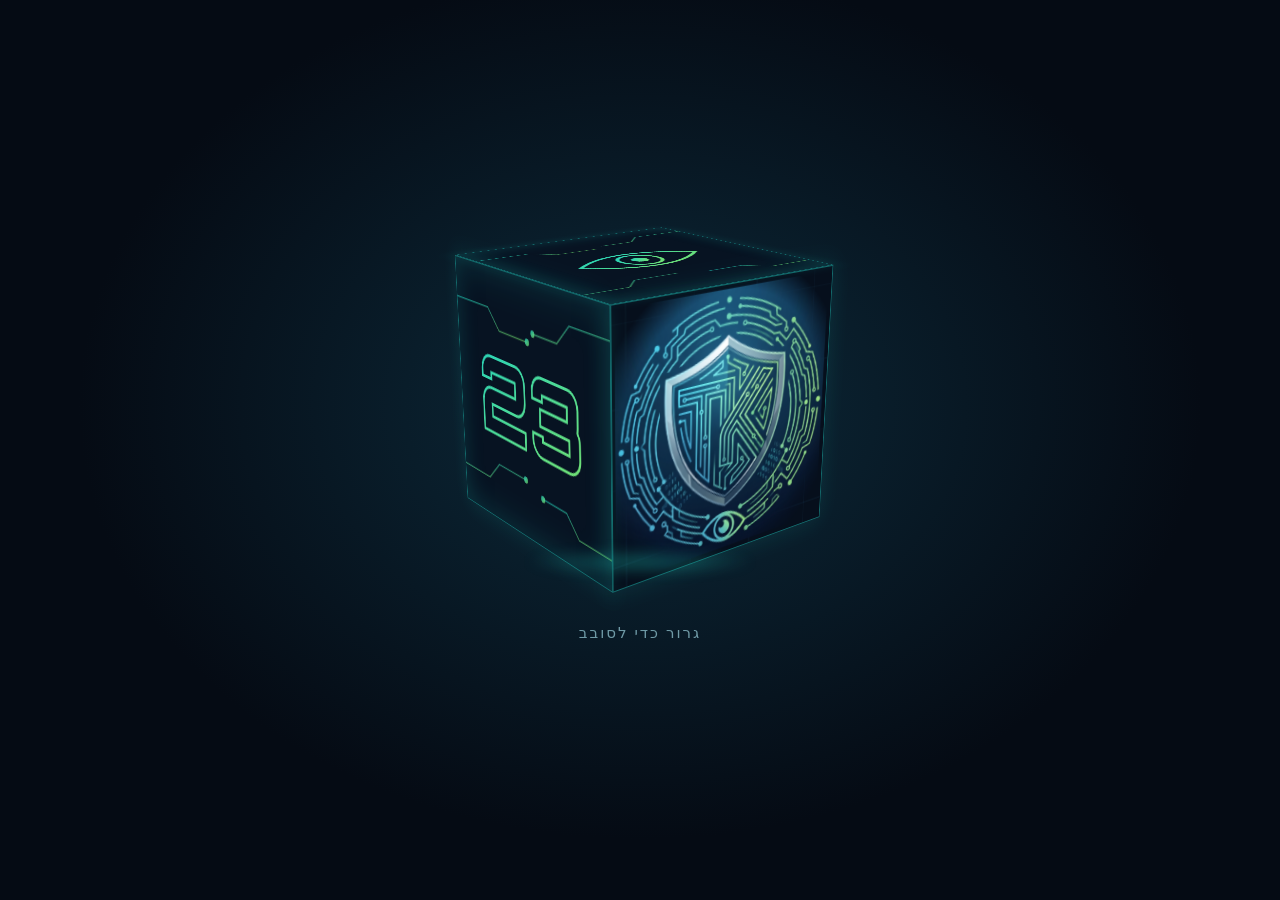
==== logo-cube/index.html @ 529abd17 "Add rotating 3D logo cube for the brand site Self-contained CSS 3D cube showing the TK shield logo, " ====
<!doctype html>
<html lang="he" dir="rtl">
<head>
<meta charset="utf-8">
<meta name="viewport" content="width=device-width,initial-scale=1,viewport-fit=cover">
<title>TULIK Logo Cube</title>
<style>
:root{
  --bg:#050b14;
  --ink:#d9f7f2;
  --sub:#6f9aa6;
  --teal:#1fd1c1;
  --green:#7be36a;
  --face:#071322;
  --cube:260px;
}
*{box-sizing:border-box}
html,body{margin:0;background:var(--bg);color:var(--ink);font-family:'Rajdhani',system-ui,sans-serif}
.scene{
  min-height:100vh;
  display:flex;flex-direction:column;align-items:center;justify-content:center;gap:48px;
  padding-inline:16px;padding-block:48px;
  background:radial-gradient(ellipse at 50% 45%,#0c2a3a 0%,var(--bg) 62%);
  overflow:hidden;
}
.stage{
  width:var(--cube);height:var(--cube);
  perspective:1100px;
  cursor:grab;touch-action:none;user-select:none;
}
.stage:active{cursor:grabbing}
.cube{
  position:relative;width:100%;height:100%;
  transform-style:preserve-3d;
  will-change:transform;
}
.face{
  position:absolute;inset:0;
  background:var(--face);
  border:1px solid rgba(31,209,193,.45);
  box-shadow:inset 0 0 40px rgba(31,209,193,.18),0 0 24px rgba(31,209,193,.12);
  backface-visibility:hidden;
  overflow:hidden;
}
.face img,.face svg{width:100%;height:100%;display:block}
.face img{object-fit:cover}
.f-front {transform:rotateY(0deg)   translateZ(calc(var(--cube)/2))}
.f-back  {transform:rotateY(180deg) translateZ(calc(var(--cube)/2))}
.f-right {transform:rotateY(90deg)  translateZ(calc(var(--cube)/2))}
.f-left  {transform:rotateY(-90deg) translateZ(calc(var(--cube)/2))}
.f-top   {transform:rotateX(90deg)  translateZ(calc(var(--cube)/2))}
.f-bottom{transform:rotateX(-90deg) translateZ(calc(var(--cube)/2))}
.shadow{
  width:calc(var(--cube)*.9);height:28px;margin-top:-18px;
  background:radial-gradient(ellipse,rgba(31,209,193,.35) 0%,transparent 70%);
  filter:blur(6px);
}
.hint{margin:0;color:var(--sub);font-size:15px;letter-spacing:2px;text-align:center}
@media (max-width:420px){:root{--cube:200px}}
</style>
<link rel="stylesheet" href="https://fonts.googleapis.com/css2?family=Orbitron:wght@700;900&family=Rajdhani:wght@500&display=swap">
</head>
<body>

<svg width="0" height="0" style="position:absolute" aria-hidden="true">
  <defs>
    <linearGradient id="tg" x1="0" y1="0" x2="1" y2="1">
      <stop offset="0" stop-color="#1fd1c1"/>
      <stop offset="1" stop-color="#7be36a"/>
    </linearGradient>
    <g id="traces" fill="none" stroke="url(#tg)" stroke-width="1.6" opacity=".55">
      <path d="M0 40 H60 L80 60 H130"/><path d="M0 220 H50 L70 200 H120"/>
      <path d="M260 30 H200 L180 50 H140"/><path d="M260 230 H210 L190 210 H150"/>
      <path d="M30 0 V40"/><path d="M230 260 V215"/><path d="M230 0 V30"/><path d="M30 260 V220"/>
    </g>
    <g id="pads" fill="url(#tg)" opacity=".8">
      <circle cx="130" cy="60" r="3.5"/><circle cx="120" cy="200" r="3.5"/>
      <circle cx="140" cy="50" r="3.5"/><circle cx="150" cy="210" r="3.5"/>
    </g>
  </defs>
</svg>

<main class="scene">
  <div class="stage" id="stage" aria-label="לוגו TULIK בקובייה מסתובבת" role="img">
    <div class="cube" id="cube">
      <div class="face f-front"><img src="tk-logo.png" alt="" draggable="false"></div>
      <div class="face f-back"><img src="tk-logo.png" alt="" draggable="false"></div>

      <div class="face f-right"><svg viewBox="0 0 260 260">
        <use href="#traces"/><use href="#pads"/>
        <text x="130" y="143" text-anchor="middle" font-family="Orbitron" font-weight="900" font-size="44" letter-spacing="3" fill="url(#tg)">TULIK</text>
      </svg></div>

      <div class="face f-left"><svg viewBox="0 0 260 260">
        <use href="#traces"/><use href="#pads"/>
        <text x="130" y="168" text-anchor="middle" font-family="Orbitron" font-weight="900" font-size="110" fill="none" stroke="url(#tg)" stroke-width="3">23</text>
      </svg></div>

      <div class="face f-top"><svg viewBox="0 0 260 260">
        <use href="#traces"/>
        <g fill="none" stroke="url(#tg)" stroke-width="4" stroke-linecap="round">
          <path d="M60 130 Q130 70 200 130 Q130 190 60 130Z"/>
          <circle cx="130" cy="130" r="22"/>
        </g>
        <circle cx="130" cy="130" r="9" fill="url(#tg)"/>
      </svg></div>

      <div class="face f-bottom"><svg viewBox="0 0 260 260">
        <use href="#traces"/><use href="#pads"/>
        <path d="M130 40 L205 68 V130 C205 178 172 205 130 220 C88 205 55 178 55 130 V68 Z" fill="none" stroke="url(#tg)" stroke-width="3"/>
        <text x="130" y="152" text-anchor="middle" font-family="Orbitron" font-weight="900" font-size="58" fill="url(#tg)">TK</text>
      </svg></div>
    </div>
  </div>
  <div class="shadow" aria-hidden="true"></div>
  <p class="hint">גרור כדי לסובב</p>
</main>

<script>
(() => {
  const cube = document.getElementById('cube');
  const stage = document.getElementById('stage');
  const reduce = matchMedia('(prefers-reduced-motion: reduce)').matches;
  let rx = -18, ry = 30, vx = 0, vy = reduce ? 0 : 0.35;
  const autoVy = vy;
  let dragging = false, lx = 0, ly = 0, idleSince = 0;

  const render = () => { cube.style.transform = `rotateX(${rx}deg) rotateY(${ry}deg)`; };

  stage.addEventListener('pointerdown', e => {
    dragging = true; lx = e.clientX; ly = e.clientY; vx = vy = 0;
    stage.setPointerCapture(e.pointerId);
  });
  stage.addEventListener('pointermove', e => {
    if (!dragging) return;
    const dx = e.clientX - lx, dy = e.clientY - ly;
    lx = e.clientX; ly = e.clientY;
    vy = dx * 0.4; vx = -dy * 0.4;
    ry += vy; rx += vx;
    render();
  });
  const end = () => { dragging = false; idleSince = performance.now(); };
  stage.addEventListener('pointerup', end);
  stage.addEventListener('pointercancel', end);

  const tick = (t) => {
    if (!dragging) {
      vx *= 0.95; vy *= 0.95;
      if (t - idleSince > 1200) {
        vy += (autoVy - vy) * 0.02;
        rx += (-18 - rx) * 0.02;
      }
      ry += vy; rx += vx;
      render();
    }
    requestAnimationFrame(tick);
  };
  render();
  requestAnimationFrame(tick);
})();
</script>
</body>
</html>
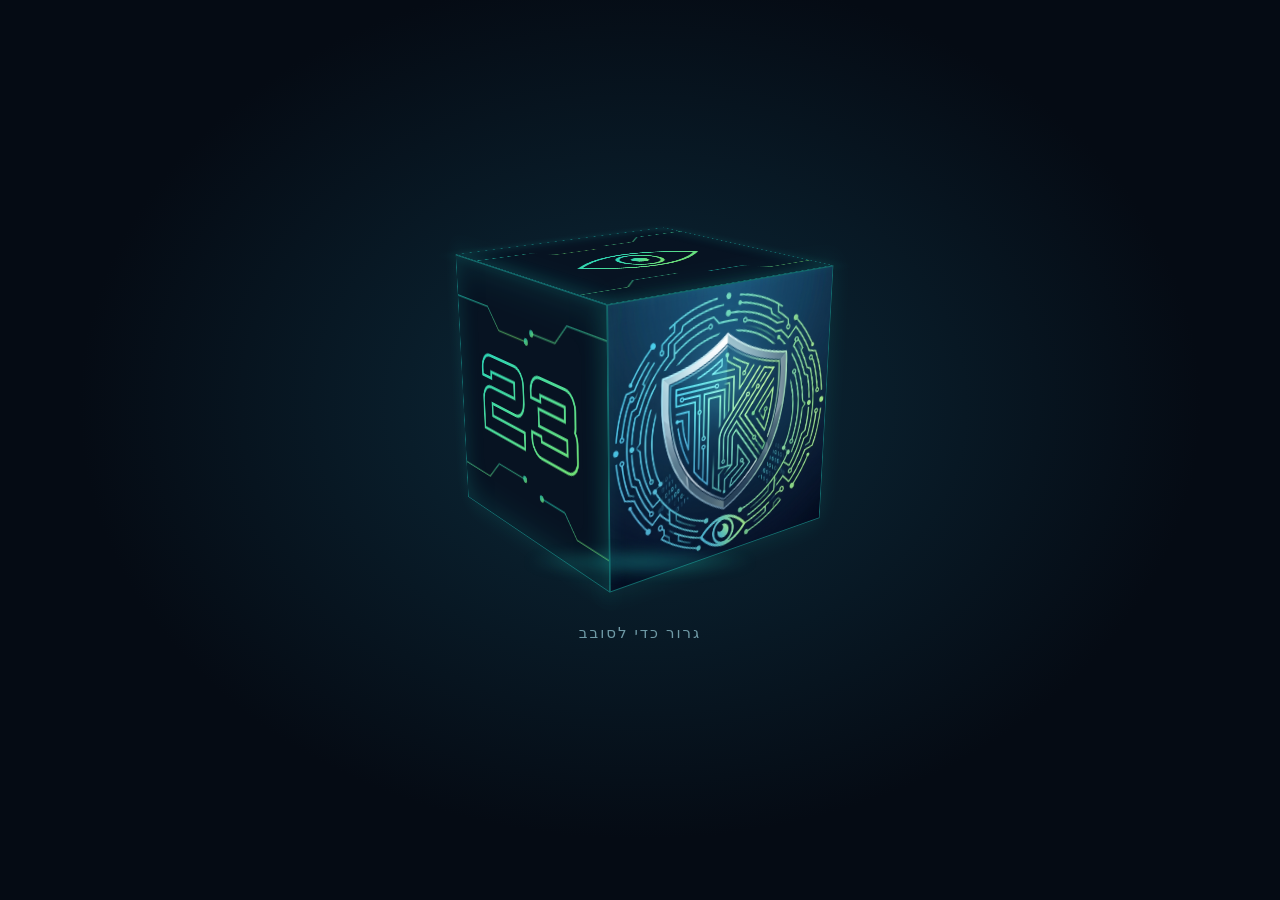
==== commit 7a815108: "Add TULIK brand site with product catalog and contact form Static site for Netlify: rotating logo cu" ====
--- a/logo-cube/index.html
+++ b/logo-cube/index.html
@@ -83,8 +83,8 @@
 <main class="scene">
   <div class="stage" id="stage" aria-label="לוגו TULIK בקובייה מסתובבת" role="img">
     <div class="cube" id="cube">
-      <div class="face f-front"><img src="tk-logo.png" alt="" draggable="false"></div>
-      <div class="face f-back"><img src="tk-logo.png" alt="" draggable="false"></div>
+      <div class="face f-front"><img src="../assets/tk-logo.png" alt="" draggable="false"></div>
+      <div class="face f-back"><img src="../assets/tk-logo.png" alt="" draggable="false"></div>
 
       <div class="face f-right"><svg viewBox="0 0 260 260">
         <use href="#traces"/><use href="#pads"/>
